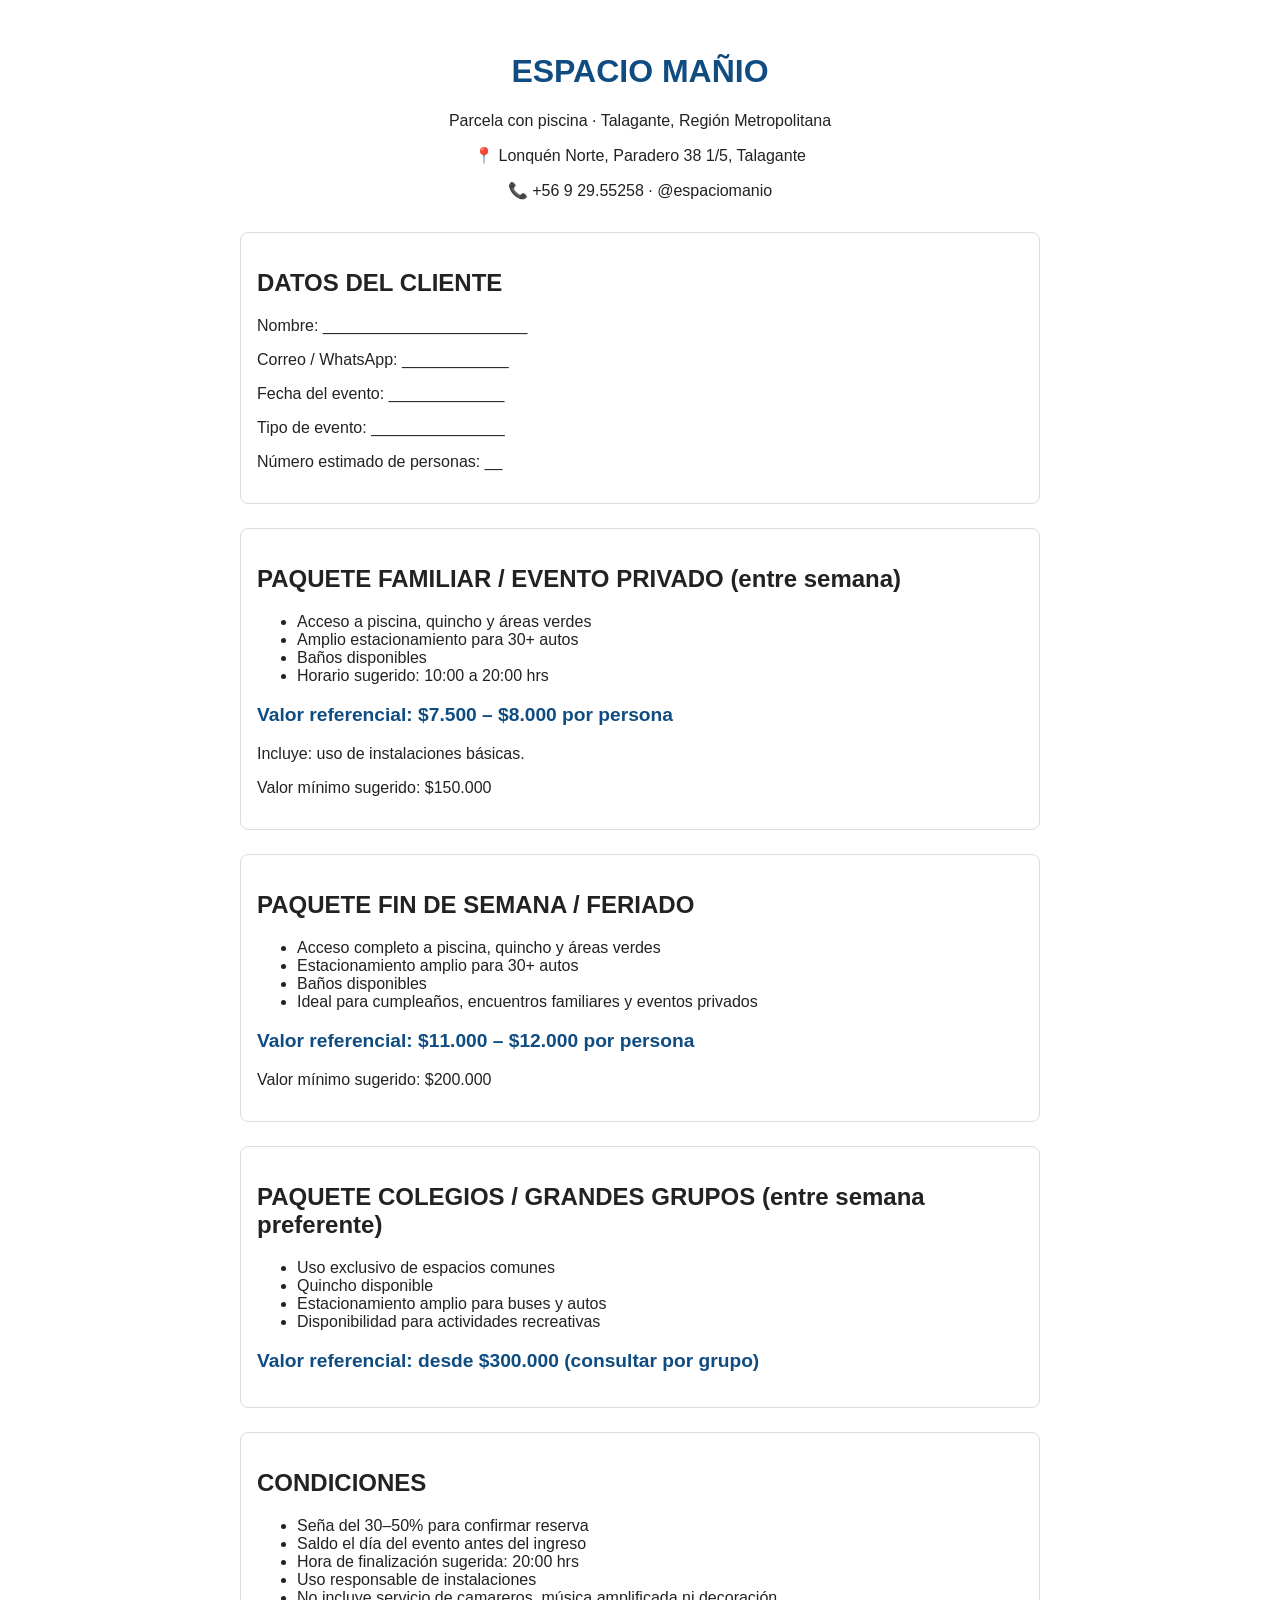
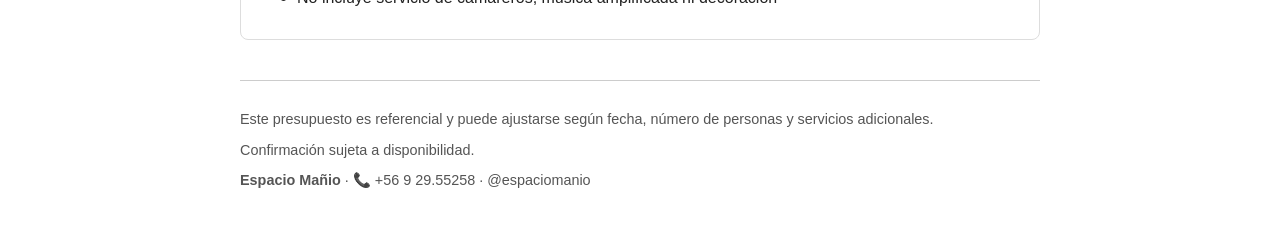
==== 01-Presupuestos/presupuesto-espacio-manio.html @ 5ebb5c29 "chore: finalizar loop de cierre limpio del proyecto Espacio Mañio" ====
<!DOCTYPE html>
<html lang="es">
<head>
<meta charset="UTF-8">
<title>Presupuesto - Espacio Mañio</title>
<style>
  body { font-family: Arial, sans-serif; color: #222; max-width: 800px; margin: 0 auto; padding: 32px; }
  h1 { color: #0f4c81; }
  .header { text-align: center; margin-bottom: 32px; }
  .section { margin: 24px 0; padding: 16px; border: 1px solid #ddd; border-radius: 8px; }
  .price { color: #0f4c81; font-weight: bold; font-size: 1.2em; }
  .footer { margin-top: 40px; font-size: 0.9em; color: #555; border-top: 1px solid #ccc; padding-top: 16px; }
</style>
</head>
<body>
  <div class="header">
    <h1>ESPACIO MAÑIO</h1>
    <p>Parcela con piscina · Talagante, Región Metropolitana</p>
    <p>📍 Lonquén Norte, Paradero 38 1/5, Talagante</p>
    <p>📞 +56 9 29.55258 · @espaciomanio</p>
  </div>

  <div class="section">
    <h2>DATOS DEL CLIENTE</h2>
    <p>Nombre: _______________________</p>
    <p>Correo / WhatsApp: ____________</p>
    <p>Fecha del evento: _____________</p>
    <p>Tipo de evento: _______________</p>
    <p>Número estimado de personas: __</p>
  </div>

  <div class="section">
    <h2>PAQUETE FAMILIAR / EVENTO PRIVADO (entre semana)</h2>
    <ul>
      <li>Acceso a piscina, quincho y áreas verdes</li>
      <li>Amplio estacionamiento para 30+ autos</li>
      <li>Baños disponibles</li>
      <li>Horario sugerido: 10:00 a 20:00 hrs</li>
    </ul>
    <p class="price">Valor referencial: $7.500 – $8.000 por persona</p>
    <p>Incluye: uso de instalaciones básicas.</p>
    <p>Valor mínimo sugerido: $150.000</p>
  </div>

  <div class="section">
    <h2>PAQUETE FIN DE SEMANA / FERIADO</h2>
    <ul>
      <li>Acceso completo a piscina, quincho y áreas verdes</li>
      <li>Estacionamiento amplio para 30+ autos</li>
      <li>Baños disponibles</li>
      <li>Ideal para cumpleaños, encuentros familiares y eventos privados</li>
    </ul>
    <p class="price">Valor referencial: $11.000 – $12.000 por persona</p>
    <p>Valor mínimo sugerido: $200.000</p>
  </div>

  <div class="section">
    <h2>PAQUETE COLEGIOS / GRANDES GRUPOS (entre semana preferente)</h2>
    <ul>
      <li>Uso exclusivo de espacios comunes</li>
      <li>Quincho disponible</li>
      <li>Estacionamiento amplio para buses y autos</li>
      <li>Disponibilidad para actividades recreativas</li>
    </ul>
    <p class="price">Valor referencial: desde $300.000 (consultar por grupo)</p>
  </div>

  <div class="section">
    <h2>CONDICIONES</h2>
    <ul>
      <li>Seña del 30–50% para confirmar reserva</li>
      <li>Saldo el día del evento antes del ingreso</li>
      <li>Hora de finalización sugerida: 20:00 hrs</li>
      <li>Uso responsable de instalaciones</li>
      <li>No incluye servicio de camareros, música amplificada ni decoración</li>
    </ul>
  </div>

  <div class="footer">
    <p>Este presupuesto es referencial y puede ajustarse según fecha, número de personas y servicios adicionales.</p>
    <p>Confirmación sujeta a disponibilidad.</p>
    <p><strong>Espacio Mañio</strong> · 📞 +56 9 29.55258 · @espaciomanio</p>
  </div>
</body>
</html>
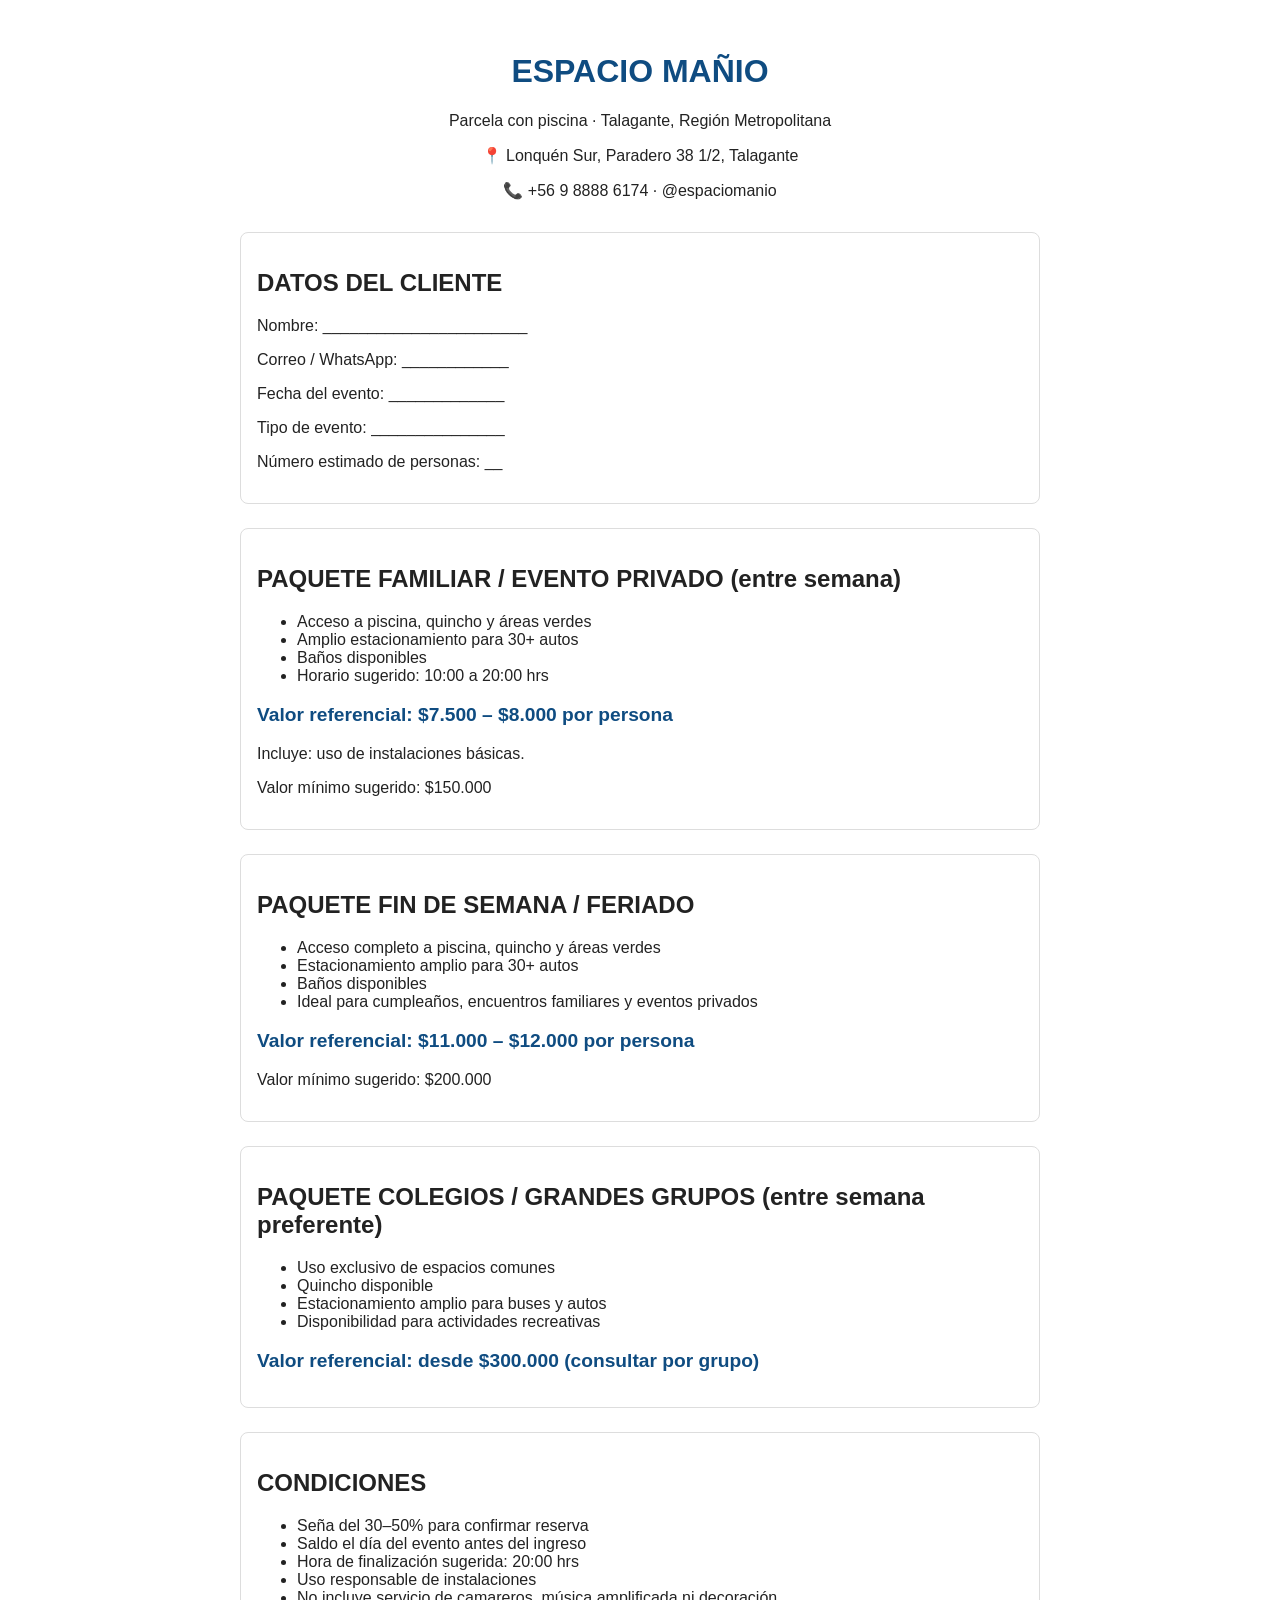
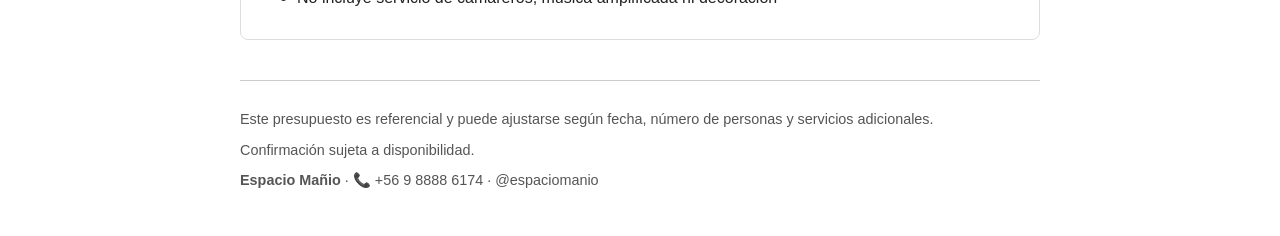
==== commit 46e6c8fa: "parcela - alinea identidad y contactos oficiales" ====
--- a/01-Presupuestos/presupuesto-espacio-manio.html
+++ b/01-Presupuestos/presupuesto-espacio-manio.html
@@ -16,8 +16,8 @@
   <div class="header">
     <h1>ESPACIO MAÑIO</h1>
     <p>Parcela con piscina · Talagante, Región Metropolitana</p>
-    <p>📍 Lonquén Norte, Paradero 38 1/5, Talagante</p>
-    <p>📞 +56 9 29.55258 · @espaciomanio</p>
+    <p>📍 Lonquén Sur, Paradero 38 1/2, Talagante</p>
+    <p>📞 +56 9 8888 6174 · @espaciomanio</p>
   </div>
 
   <div class="section">
@@ -79,7 +79,7 @@
   <div class="footer">
     <p>Este presupuesto es referencial y puede ajustarse según fecha, número de personas y servicios adicionales.</p>
     <p>Confirmación sujeta a disponibilidad.</p>
-    <p><strong>Espacio Mañio</strong> · 📞 +56 9 29.55258 · @espaciomanio</p>
+    <p><strong>Espacio Mañio</strong> · 📞 +56 9 8888 6174 · @espaciomanio</p>
   </div>
 </body>
 </html>
